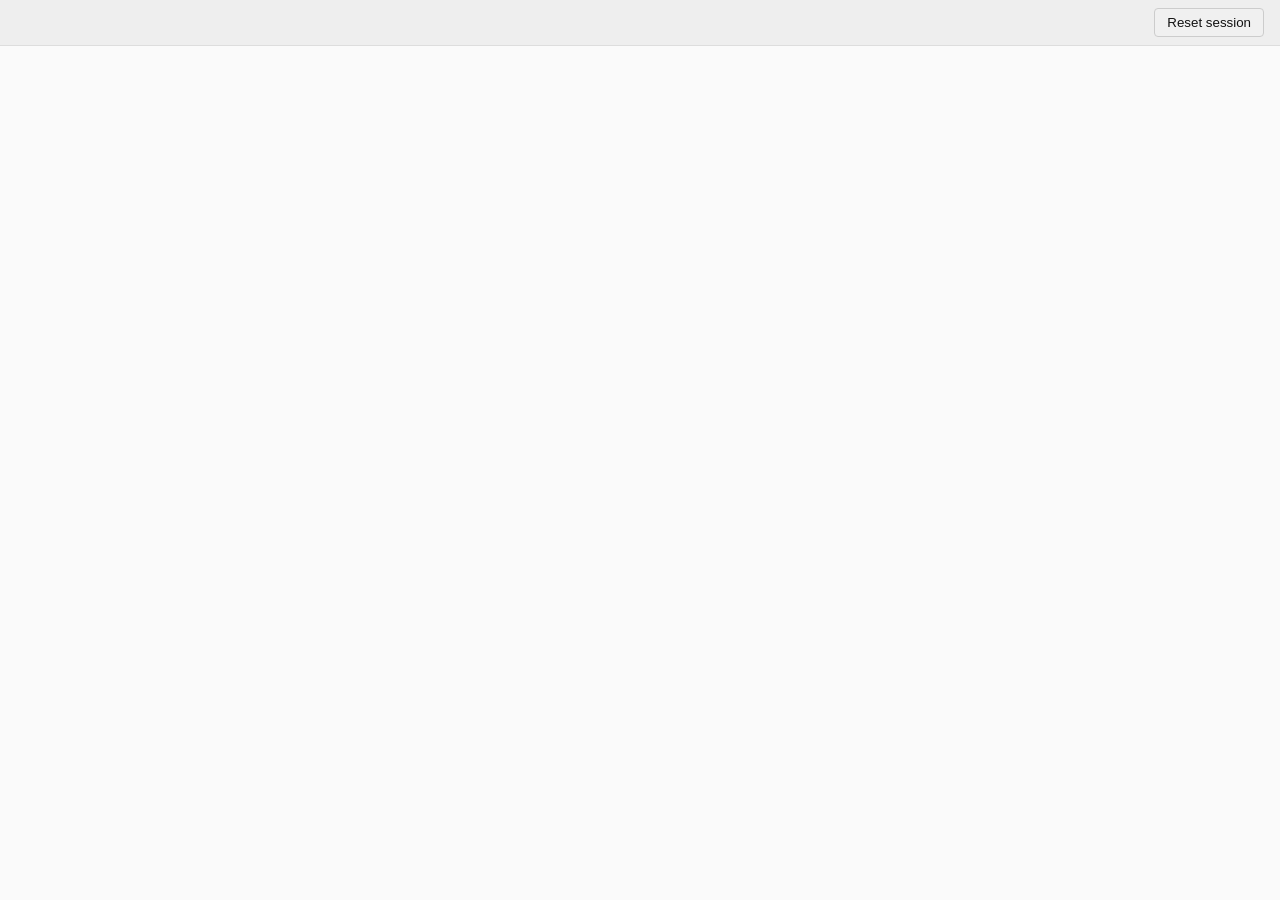
==== pkg/runbook/web/index.html @ 3b6075be "feat(runbook): build embedded frontend SPA (task 12) Adds pkg/runbook/web/{index.html,app.js,app.css" ====
<!doctype html>
<html lang="en">
<head>
<meta charset="utf-8">
<meta name="viewport" content="width=device-width, initial-scale=1">
<title>Runbook</title>
<link rel="stylesheet" href="app.css">
</head>
<body>
<header id="session-bar">
  <span id="cwd"></span>
  <button id="reset-btn" type="button">Reset session</button>
</header>
<main id="doc"></main>
<script src="app.js"></script>
</body>
</html>
---- pkg/runbook/web/app.css ----
:root { color-scheme: light dark; }

body {
  margin: 0;
  font: 14px/1.5 -apple-system, BlinkMacSystemFont, "Segoe UI", sans-serif;
  background: light-dark(#fafafa, #1a1a1a);
  color: light-dark(#111, #eee);
}

#session-bar {
  display: flex;
  justify-content: space-between;
  align-items: center;
  padding: 8px 16px;
  background: light-dark(#eee, #2a2a2a);
  border-bottom: 1px solid light-dark(#ddd, #444);
  position: sticky;
  top: 0;
}

#cwd { font-family: monospace; opacity: 0.8; }

main#doc {
  max-width: 860px;
  margin: 0 auto;
  padding: 16px;
}

.prose { margin: 16px 0; }
.prose pre { overflow-x: auto; }

.step {
  border: 1px solid light-dark(#ddd, #444);
  border-radius: 6px;
  margin: 16px 0;
  padding: 12px;
  background: light-dark(#fff, #222);
}

.step-header {
  display: flex;
  justify-content: space-between;
  align-items: center;
  gap: 8px;
}

.step-name { font-weight: 600; }
.step-lang { font-size: 12px; opacity: 0.6; text-transform: uppercase; }

.step pre.source {
  background: light-dark(#f5f5f5, #111);
  padding: 8px;
  border-radius: 4px;
  overflow-x: auto;
}

.inputs { display: flex; flex-wrap: wrap; gap: 8px; margin: 8px 0; }
.inputs label { display: flex; flex-direction: column; font-size: 12px; }
.inputs input { padding: 4px; }

.confirm-banner {
  background: light-dark(#fff3cd, #4a3b00);
  border: 1px solid light-dark(#ffe69c, #6a5600);
  padding: 8px;
  border-radius: 4px;
  margin: 8px 0;
  font-size: 13px;
}

.output {
  background: light-dark(#0b0b0b, #000);
  color: #ddd;
  padding: 8px;
  border-radius: 4px;
  min-height: 1.5em;
  white-space: pre-wrap;
  word-break: break-word;
  font-family: monospace;
  margin-top: 8px;
}
.output .stderr-line { color: #ff8080; }
.output .status-line { color: #7fd0ff; }

button {
  cursor: pointer;
  border: 1px solid light-dark(#ccc, #555);
  border-radius: 4px;
  padding: 6px 12px;
  background: light-dark(#f0f0f0, #333);
  color: inherit;
}
button:disabled { opacity: 0.5; cursor: not-allowed; }
button.danger { border-color: #c00; color: #c00; }
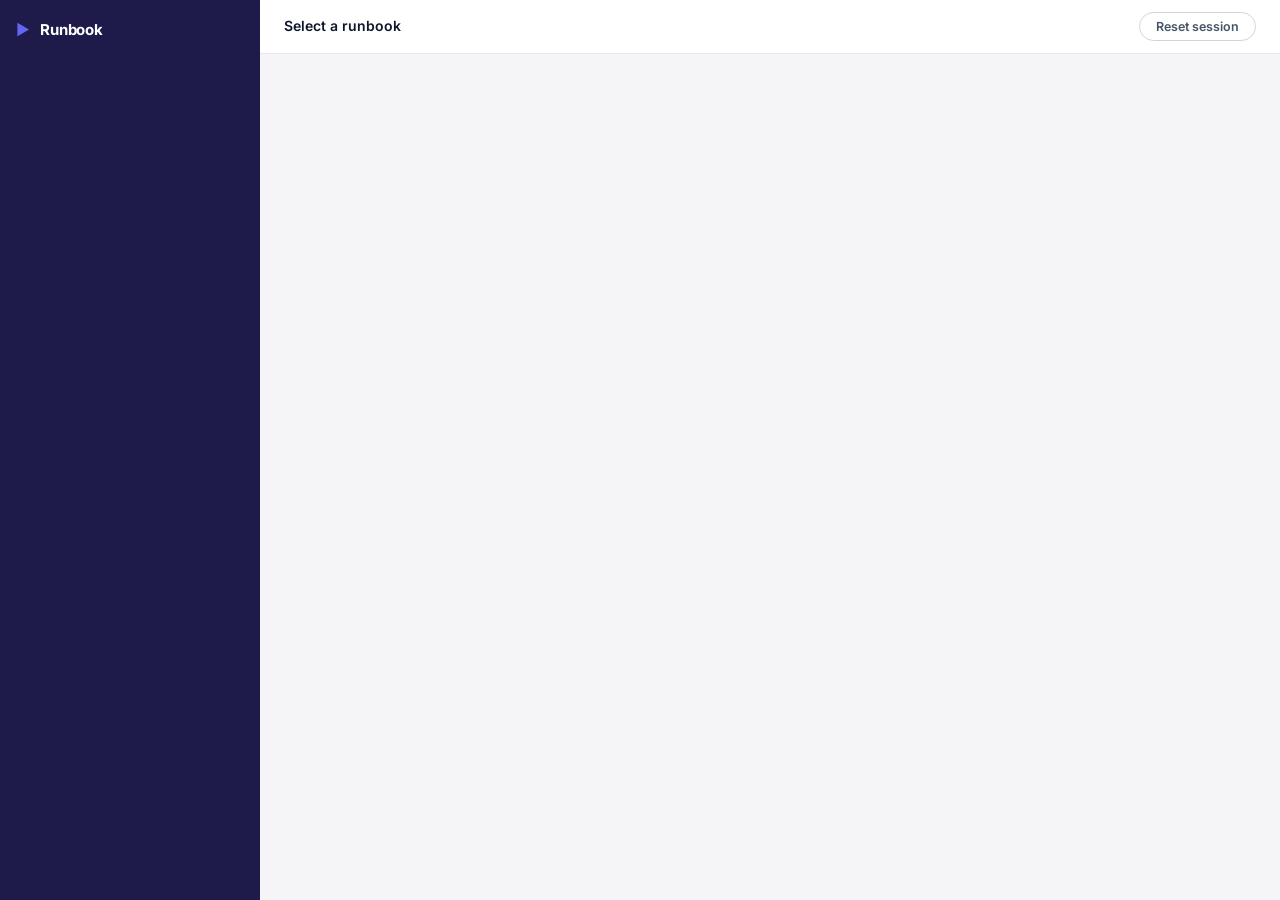
==== commit 22a237ce: "feat(runbook): add directory file-browser sidebar; redesign frontend UI serve no longer needs an una" ====
--- a/pkg/runbook/web/index.html
+++ b/pkg/runbook/web/index.html
@@ -4,14 +4,30 @@
 <meta charset="utf-8">
 <meta name="viewport" content="width=device-width, initial-scale=1">
 <title>Runbook</title>
+<link rel="preconnect" href="https://fonts.googleapis.com">
 <link rel="stylesheet" href="app.css">
 </head>
 <body>
-<header id="session-bar">
-  <span id="cwd"></span>
-  <button id="reset-btn" type="button">Reset session</button>
-</header>
-<main id="doc"></main>
+<div class="app">
+  <button id="sidebar-toggle" class="sidebar-toggle" type="button" aria-label="Toggle file browser">☰</button>
+  <aside id="sidebar" class="sidebar">
+    <div class="sidebar-header">
+      <span class="logo-icon">▶</span>
+      <span class="sidebar-title">Runbook</span>
+    </div>
+    <div id="file-tree" class="file-tree"></div>
+  </aside>
+  <div class="main">
+    <header class="topbar">
+      <div class="topbar-info">
+        <span id="active-file" class="active-file">Select a runbook</span>
+        <span id="cwd" class="cwd"></span>
+      </div>
+      <button id="reset-btn" class="btn btn-ghost btn-sm" type="button">Reset session</button>
+    </header>
+    <main id="doc" class="doc"></main>
+  </div>
+</div>
 <script src="app.js"></script>
 </body>
 </html>
--- a/pkg/runbook/web/app.css
+++ b/pkg/runbook/web/app.css
@@ -1,93 +1,462 @@
-:root { color-scheme: light dark; }
+@import url('https://fonts.googleapis.com/css2?family=Inter:wght@400;500;600;700&display=swap');
+
+/* ── Design tokens (indigo accent, light surfaces) ──────────────────── */
+:root {
+  --bg-base:      #f5f5f7;
+  --bg-surface:   #ffffff;
+  --bg-elevated:  #f0f0f4;
+
+  --border-subtle:  #e5e7eb;
+  --border-default: #d1d5db;
+
+  --text-primary:   #0f172a;
+  --text-secondary: #475569;
+  --text-muted:     #94a3b8;
+
+  --accent-600: #3730a3;
+  --accent-500: #4f46e5;
+  --accent-400: #6366f1;
+  --accent-glow: rgba(99, 102, 241, 0.18);
+
+  --success-600: #16a34a;
+  --success-glow: rgba(22, 163, 74, 0.25);
+
+  --danger-600: #dc2626;
+  --danger-700: #fef2f2;
+  --danger-glow: rgba(220, 38, 38, 0.25);
+
+  --warning-700: #fefce8;
+  --warning-500: #ca8a04;
+
+  --sidebar-bg: #1e1b4b;
+  --sidebar-w: 260px;
+
+  --radius-sm: 6px;
+  --radius-md: 10px;
+  --radius-lg: 16px;
+  --radius-full: 9999px;
+
+  --shadow-sm: 0 1px 3px rgba(0, 0, 0, 0.08), 0 1px 2px rgba(0, 0, 0, 0.05);
+  --shadow-md: 0 4px 12px rgba(0, 0, 0, 0.10), 0 2px 4px rgba(0, 0, 0, 0.06);
+
+  --transition-fast: 150ms ease;
+
+  --font-sans: 'Inter', -apple-system, BlinkMacSystemFont, 'Segoe UI', sans-serif;
+  --font-mono: ui-monospace, 'SF Mono', 'Cascadia Code', 'JetBrains Mono', Consolas, monospace;
+}
+
+* { box-sizing: border-box; }
+
+html, body {
+  margin: 0;
+  height: 100%;
+}
 
 body {
-  margin: 0;
-  font: 14px/1.5 -apple-system, BlinkMacSystemFont, "Segoe UI", sans-serif;
-  background: light-dark(#fafafa, #1a1a1a);
-  color: light-dark(#111, #eee);
-}
-
-#session-bar {
-  display: flex;
+  font-family: var(--font-sans);
+  font-size: 14px;
+  line-height: 1.6;
+  color: var(--text-primary);
+  background: var(--bg-base);
+  -webkit-font-smoothing: antialiased;
+}
+
+::-webkit-scrollbar { width: 8px; height: 8px; }
+::-webkit-scrollbar-track { background: transparent; }
+::-webkit-scrollbar-thumb { background: var(--border-default); border-radius: var(--radius-full); }
+
+:focus-visible {
+  outline: 2px solid var(--accent-500);
+  outline-offset: 2px;
+  border-radius: var(--radius-sm);
+}
+
+/* ── App shell ───────────────────────────────────────────────────────── */
+.app {
+  display: flex;
+  height: 100vh;
+}
+
+.sidebar-toggle {
+  display: none;
+  position: fixed;
+  top: 10px;
+  left: 10px;
+  z-index: 20;
+  border: none;
+  background: var(--sidebar-bg);
+  color: #fff;
+  width: 36px;
+  height: 36px;
+  border-radius: var(--radius-md);
+  font-size: 16px;
+  cursor: pointer;
+}
+
+.sidebar {
+  width: var(--sidebar-w);
+  flex-shrink: 0;
+  background: var(--sidebar-bg);
+  color: rgba(255, 255, 255, 0.85);
+  display: flex;
+  flex-direction: column;
+  overflow: hidden;
+}
+
+.sidebar-header {
+  display: flex;
+  align-items: center;
+  gap: 10px;
+  padding: 18px 16px;
+  flex-shrink: 0;
+}
+
+.logo-icon {
+  color: var(--accent-400);
+  font-size: 15px;
+}
+
+.sidebar-title {
+  font-weight: 700;
+  font-size: 15px;
+  letter-spacing: -0.01em;
+  color: #fff;
+}
+
+.file-tree {
+  flex: 1;
+  overflow-y: auto;
+  padding: 4px 8px 16px;
+}
+
+.tree-node { user-select: none; }
+
+.tree-dir > .tree-label {
+  display: flex;
+  align-items: center;
+  gap: 6px;
+  padding: 6px 8px;
+  border-radius: var(--radius-sm);
+  font-size: 12px;
+  font-weight: 700;
+  text-transform: uppercase;
+  letter-spacing: 0.04em;
+  color: rgba(255, 255, 255, 0.45);
+  cursor: pointer;
+}
+
+.tree-dir > .tree-label:hover { color: rgba(255, 255, 255, 0.7); }
+
+.tree-caret {
+  display: inline-block;
+  transition: transform var(--transition-fast);
+  font-size: 10px;
+}
+
+.tree-dir.collapsed > .tree-caret,
+.tree-dir.collapsed .tree-caret { transform: rotate(-90deg); }
+
+.tree-children {
+  margin-left: 10px;
+  padding-left: 6px;
+  border-left: 1px solid rgba(255, 255, 255, 0.08);
+}
+
+.tree-dir.collapsed > .tree-children { display: none; }
+
+.tree-file {
+  display: flex;
+  align-items: center;
+  gap: 8px;
+  padding: 7px 10px;
+  border-radius: var(--radius-md);
+  font-size: 13.5px;
+  color: rgba(255, 255, 255, 0.7);
+  cursor: pointer;
+  white-space: nowrap;
+  overflow: hidden;
+  text-overflow: ellipsis;
+  transition: background-color var(--transition-fast), color var(--transition-fast);
+}
+
+.tree-file:hover { background: rgba(255, 255, 255, 0.08); color: #fff; }
+
+.tree-file.active {
+  background: rgba(99, 102, 241, 0.3);
+  color: #c7d2fe;
+  font-weight: 600;
+}
+
+.tree-file .file-icon { opacity: 0.7; font-size: 12px; }
+
+.tree-empty {
+  padding: 12px 10px;
+  font-size: 12.5px;
+  color: rgba(255, 255, 255, 0.4);
+}
+
+/* ── Main pane ───────────────────────────────────────────────────────── */
+.main {
+  flex: 1;
+  min-width: 0;
+  display: flex;
+  flex-direction: column;
+  height: 100vh;
+}
+
+.topbar {
+  display: flex;
+  align-items: center;
   justify-content: space-between;
-  align-items: center;
-  padding: 8px 16px;
-  background: light-dark(#eee, #2a2a2a);
-  border-bottom: 1px solid light-dark(#ddd, #444);
-  position: sticky;
-  top: 0;
-}
-
-#cwd { font-family: monospace; opacity: 0.8; }
-
-main#doc {
-  max-width: 860px;
-  margin: 0 auto;
-  padding: 16px;
-}
-
-.prose { margin: 16px 0; }
-.prose pre { overflow-x: auto; }
-
+  gap: 12px;
+  padding: 12px 24px;
+  background: var(--bg-surface);
+  border-bottom: 1px solid var(--border-subtle);
+  flex-shrink: 0;
+}
+
+.topbar-info {
+  display: flex;
+  align-items: baseline;
+  gap: 10px;
+  min-width: 0;
+}
+
+.active-file {
+  font-weight: 600;
+  color: var(--text-primary);
+  white-space: nowrap;
+  overflow: hidden;
+  text-overflow: ellipsis;
+}
+
+.cwd {
+  font-family: var(--font-mono);
+  font-size: 12px;
+  color: var(--text-muted);
+  white-space: nowrap;
+  overflow: hidden;
+  text-overflow: ellipsis;
+}
+
+main.doc {
+  flex: 1;
+  overflow-y: auto;
+  padding: 24px 32px 64px;
+}
+
+.doc-inner { max-width: 860px; margin: 0 auto; }
+
+.empty-state {
+  display: flex;
+  flex-direction: column;
+  align-items: center;
+  justify-content: center;
+  gap: 8px;
+  padding: 20vh 1rem;
+  color: var(--text-muted);
+  text-align: center;
+}
+
+.empty-state-icon { font-size: 32px; opacity: 0.5; }
+
+/* ── Prose ───────────────────────────────────────────────────────────── */
+.prose { margin: 16px 0; color: var(--text-secondary); }
+.prose :first-child { margin-top: 0; }
+.prose h1, .prose h2, .prose h3 {
+  color: var(--text-primary);
+  letter-spacing: -0.01em;
+}
+.prose code {
+  font-family: var(--font-mono);
+  background: var(--bg-elevated);
+  padding: 0.15em 0.4em;
+  border-radius: 4px;
+  font-size: 0.9em;
+}
+.prose pre {
+  background: var(--bg-elevated);
+  padding: 12px 14px;
+  border-radius: var(--radius-md);
+  overflow-x: auto;
+}
+.prose pre code { background: none; padding: 0; }
+
+/* ── Step cards ──────────────────────────────────────────────────────── */
 .step {
-  border: 1px solid light-dark(#ddd, #444);
-  border-radius: 6px;
-  margin: 16px 0;
-  padding: 12px;
-  background: light-dark(#fff, #222);
-}
+  background: var(--bg-surface);
+  border: 1px solid var(--border-subtle);
+  border-radius: var(--radius-lg);
+  box-shadow: var(--shadow-sm);
+  margin: 20px 0;
+  padding: 18px 20px;
+  transition: box-shadow var(--transition-fast), border-color var(--transition-fast);
+}
+
+.step:hover { box-shadow: var(--shadow-md); border-color: var(--border-default); }
 
 .step-header {
   display: flex;
+  align-items: center;
   justify-content: space-between;
+  gap: 10px;
+  margin-bottom: 10px;
+}
+
+.step-name {
+  font-weight: 700;
+  font-size: 15px;
+  color: var(--text-primary);
+  letter-spacing: -0.01em;
+}
+
+.badge {
+  display: inline-flex;
+  align-items: center;
+  font-size: 11px;
+  font-weight: 700;
+  padding: 3px 10px;
+  border-radius: var(--radius-full);
+  text-transform: uppercase;
+  letter-spacing: 0.05em;
+  background: rgba(99, 102, 241, 0.12);
+  color: var(--accent-600);
+}
+
+.step pre.source {
+  background: var(--bg-elevated);
+  color: var(--text-primary);
+  font-family: var(--font-mono);
+  font-size: 13px;
+  padding: 12px 14px;
+  border-radius: var(--radius-md);
+  overflow-x: auto;
+  margin: 0 0 12px;
+}
+
+.inputs {
+  display: flex;
+  flex-wrap: wrap;
+  gap: 10px;
+  margin-bottom: 12px;
+}
+
+.field { display: flex; flex-direction: column; gap: 4px; }
+
+.field-label {
+  font-size: 11px;
+  font-weight: 700;
+  color: var(--text-secondary);
+  letter-spacing: 0.04em;
+  text-transform: uppercase;
+}
+
+.field-input {
+  background: var(--bg-surface);
+  border: 1.5px solid var(--border-default);
+  border-radius: var(--radius-md);
+  color: var(--text-primary);
+  font-family: var(--font-sans);
+  font-size: 13.5px;
+  padding: 7px 10px;
+  min-width: 160px;
+  transition: border-color var(--transition-fast), box-shadow var(--transition-fast);
+}
+
+.field-input:focus {
+  outline: none;
+  border-color: var(--accent-500);
+  box-shadow: 0 0 0 3px var(--accent-glow);
+}
+
+.confirm-banner {
+  display: flex;
   align-items: center;
   gap: 8px;
-}
-
-.step-name { font-weight: 600; }
-.step-lang { font-size: 12px; opacity: 0.6; text-transform: uppercase; }
-
-.step pre.source {
-  background: light-dark(#f5f5f5, #111);
-  padding: 8px;
-  border-radius: 4px;
-  overflow-x: auto;
-}
-
-.inputs { display: flex; flex-wrap: wrap; gap: 8px; margin: 8px 0; }
-.inputs label { display: flex; flex-direction: column; font-size: 12px; }
-.inputs input { padding: 4px; }
-
-.confirm-banner {
-  background: light-dark(#fff3cd, #4a3b00);
-  border: 1px solid light-dark(#ffe69c, #6a5600);
-  padding: 8px;
-  border-radius: 4px;
-  margin: 8px 0;
-  font-size: 13px;
-}
+  background: var(--warning-700);
+  border: 1px solid rgba(202, 138, 4, 0.25);
+  color: var(--warning-500);
+  padding: 8px 12px;
+  border-radius: var(--radius-md);
+  margin-bottom: 12px;
+  font-size: 12.5px;
+}
+
+.step-actions { display: flex; align-items: center; gap: 10px; }
 
 .output {
-  background: light-dark(#0b0b0b, #000);
-  color: #ddd;
-  padding: 8px;
-  border-radius: 4px;
-  min-height: 1.5em;
+  background: #0b0e14;
+  color: #e2e8f0;
+  padding: 12px 14px;
+  border-radius: var(--radius-md);
+  min-height: 1.6em;
   white-space: pre-wrap;
   word-break: break-word;
-  font-family: monospace;
-  margin-top: 8px;
-}
-.output .stderr-line { color: #ff8080; }
-.output .status-line { color: #7fd0ff; }
-
-button {
+  font-family: var(--font-mono);
+  font-size: 12.5px;
+  margin-top: 12px;
+}
+
+.output .stderr-line { color: #fca5a5; }
+.output .status-line { color: #7dd3fc; margin-top: 6px; }
+
+/* ── Buttons ─────────────────────────────────────────────────────────── */
+.btn {
+  display: inline-flex;
+  align-items: center;
+  justify-content: center;
+  gap: 6px;
+  font-family: var(--font-sans);
+  font-weight: 600;
+  border: none;
+  border-radius: var(--radius-full);
   cursor: pointer;
-  border: 1px solid light-dark(#ccc, #555);
-  border-radius: 4px;
-  padding: 6px 12px;
-  background: light-dark(#f0f0f0, #333);
-  color: inherit;
-}
-button:disabled { opacity: 0.5; cursor: not-allowed; }
-button.danger { border-color: #c00; color: #c00; }
+  transition: background-color var(--transition-fast), box-shadow var(--transition-fast), transform var(--transition-fast), opacity var(--transition-fast);
+  white-space: nowrap;
+}
+
+.btn:active:not(:disabled) { transform: scale(0.97); }
+.btn:disabled { opacity: 0.45; cursor: not-allowed; }
+
+.btn-sm { padding: 6px 16px; font-size: 12.5px; }
+.btn-md { padding: 9px 22px; font-size: 13.5px; }
+
+.btn-primary {
+  background: var(--accent-500);
+  color: #fff;
+  box-shadow: 0 2px 8px var(--accent-glow);
+}
+.btn-primary:hover:not(:disabled) { background: var(--accent-600); box-shadow: 0 4px 16px var(--accent-glow); }
+
+.btn-danger {
+  background: var(--danger-600);
+  color: #fff;
+  box-shadow: 0 2px 8px var(--danger-glow);
+}
+.btn-danger:hover:not(:disabled) { background: #b91c1c; box-shadow: 0 4px 16px var(--danger-glow); }
+
+.btn-ghost {
+  background: transparent;
+  color: var(--text-secondary);
+  border: 1px solid var(--border-default);
+}
+.btn-ghost:hover:not(:disabled) { background: var(--bg-elevated); color: var(--text-primary); }
+
+/* ── Responsive ──────────────────────────────────────────────────────── */
+@media (max-width: 800px) {
+  .sidebar-toggle { display: block; }
+
+  .sidebar {
+    position: fixed;
+    inset: 0 25% 0 0;
+    z-index: 15;
+    transform: translateX(-100%);
+    transition: transform var(--transition-fast);
+    width: auto;
+  }
+
+  .sidebar.open { transform: translateX(0); box-shadow: var(--shadow-md); }
+
+  .topbar { padding-left: 56px; }
+  main.doc { padding: 20px 16px 48px; }
+}
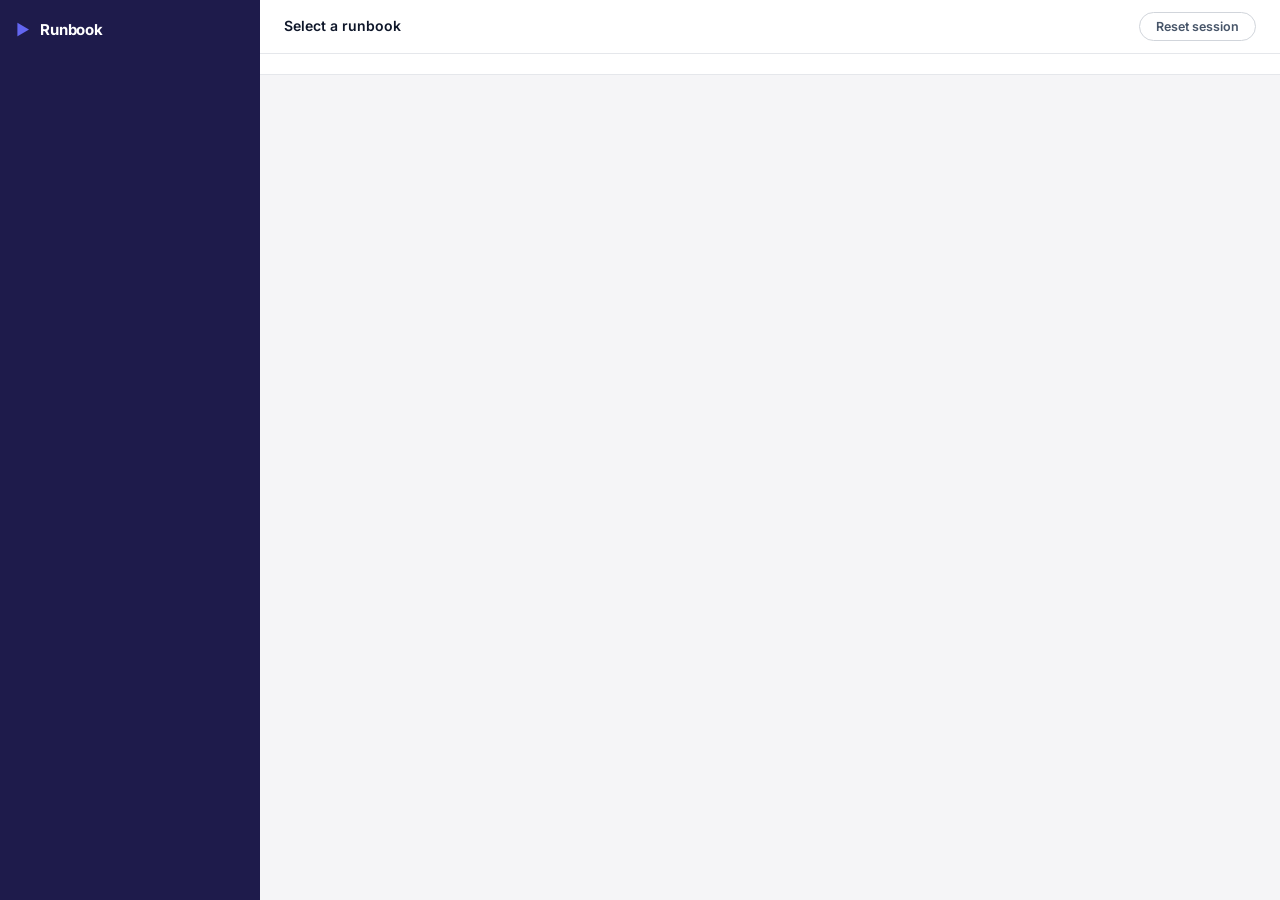
==== commit 929c5084: "feat(runbook): harden serve UI per design review findings Closes the 7 findings from the 2026-09-19 " ====
--- a/pkg/runbook/web/index.html
+++ b/pkg/runbook/web/index.html
@@ -6,6 +6,7 @@
 <title>Runbook</title>
 <link rel="preconnect" href="https://fonts.googleapis.com">
 <link rel="stylesheet" href="app.css">
+<link rel="stylesheet" href="steps.css">
 </head>
 <body>
 <div class="app">
@@ -25,9 +26,11 @@
       </div>
       <button id="reset-btn" class="btn btn-ghost btn-sm" type="button">Reset session</button>
     </header>
+    <div id="vars-panel" class="vars-panel" hidden></div>
     <main id="doc" class="doc"></main>
   </div>
 </div>
+<script src="session.js"></script>
 <script src="app.js"></script>
 </body>
 </html>
--- a/pkg/runbook/web/app.css
+++ b/pkg/runbook/web/app.css
@@ -11,7 +11,7 @@
 
   --text-primary:   #0f172a;
   --text-secondary: #475569;
-  --text-muted:     #94a3b8;
+  --text-muted:     #64748b;
 
   --accent-600: #3730a3;
   --accent-500: #4f46e5;
@@ -29,6 +29,7 @@
   --warning-500: #ca8a04;
 
   --sidebar-bg: #1e1b4b;
+  --sidebar-text-muted: rgba(255, 255, 255, 0.58);
   --sidebar-w: 260px;
 
   --radius-sm: 6px;
@@ -141,7 +142,7 @@
   font-weight: 700;
   text-transform: uppercase;
   letter-spacing: 0.04em;
-  color: rgba(255, 255, 255, 0.45);
+  color: var(--sidebar-text-muted);
   cursor: pointer;
 }
 
@@ -192,7 +193,7 @@
 .tree-empty {
   padding: 12px 10px;
   font-size: 12.5px;
-  color: rgba(255, 255, 255, 0.4);
+  color: var(--sidebar-text-muted);
 }
 
 /* ── Main pane ───────────────────────────────────────────────────────── */
@@ -239,6 +240,65 @@
   text-overflow: ellipsis;
 }
 
+.vars-panel {
+  display: flex;
+  flex-wrap: wrap;
+  gap: 8px;
+  padding: 10px 32px;
+  background: var(--bg-surface);
+  border-bottom: 1px solid var(--border-subtle);
+}
+
+.var-chip {
+  display: inline-flex;
+  align-items: center;
+  gap: 4px;
+  background: var(--bg-elevated);
+  border: 1px solid var(--border-subtle);
+  border-radius: var(--radius-full);
+  padding: 3px 10px;
+  font-family: var(--font-mono);
+  font-size: 12px;
+  color: var(--text-secondary);
+}
+
+.var-chip-name { font-weight: 600; color: var(--text-primary); }
+
+.reveal-toggle {
+  background: transparent;
+  border: none;
+  color: var(--text-muted);
+  cursor: pointer;
+  font-size: 12px;
+  line-height: 1;
+  padding: 2px;
+}
+
+.reveal-toggle:hover { color: var(--text-primary); }
+
+.step-last-run {
+  display: flex;
+  align-items: center;
+  gap: 8px;
+  font-size: 12px;
+  color: var(--text-muted);
+  margin-bottom: 10px;
+}
+
+.log-view {
+  background: var(--bg-elevated);
+  color: var(--text-primary);
+  font-family: var(--font-mono);
+  font-size: 12px;
+  padding: 10px 12px;
+  border-radius: var(--radius-md);
+  max-height: 240px;
+  overflow-y: auto;
+  white-space: pre-wrap;
+  word-break: break-word;
+  margin-top: 8px;
+}
+
 main.doc {
   flex: 1;
   overflow-y: auto;
@@ -282,123 +342,8 @@
 }
 .prose pre code { background: none; padding: 0; }
 
-/* ── Step cards ──────────────────────────────────────────────────────── */
-.step {
-  background: var(--bg-surface);
-  border: 1px solid var(--border-subtle);
-  border-radius: var(--radius-lg);
-  box-shadow: var(--shadow-sm);
-  margin: 20px 0;
-  padding: 18px 20px;
-  transition: box-shadow var(--transition-fast), border-color var(--transition-fast);
-}
-
-.step:hover { box-shadow: var(--shadow-md); border-color: var(--border-default); }
-
-.step-header {
-  display: flex;
-  align-items: center;
-  justify-content: space-between;
-  gap: 10px;
-  margin-bottom: 10px;
-}
-
-.step-name {
-  font-weight: 700;
-  font-size: 15px;
-  color: var(--text-primary);
-  letter-spacing: -0.01em;
-}
-
-.badge {
-  display: inline-flex;
-  align-items: center;
-  font-size: 11px;
-  font-weight: 700;
-  padding: 3px 10px;
-  border-radius: var(--radius-full);
-  text-transform: uppercase;
-  letter-spacing: 0.05em;
-  background: rgba(99, 102, 241, 0.12);
-  color: var(--accent-600);
-}
-
-.step pre.source {
-  background: var(--bg-elevated);
-  color: var(--text-primary);
-  font-family: var(--font-mono);
-  font-size: 13px;
-  padding: 12px 14px;
-  border-radius: var(--radius-md);
-  overflow-x: auto;
-  margin: 0 0 12px;
-}
-
-.inputs {
-  display: flex;
-  flex-wrap: wrap;
-  gap: 10px;
-  margin-bottom: 12px;
-}
-
-.field { display: flex; flex-direction: column; gap: 4px; }
-
-.field-label {
-  font-size: 11px;
-  font-weight: 700;
-  color: var(--text-secondary);
-  letter-spacing: 0.04em;
-  text-transform: uppercase;
-}
-
-.field-input {
-  background: var(--bg-surface);
-  border: 1.5px solid var(--border-default);
-  border-radius: var(--radius-md);
-  color: var(--text-primary);
-  font-family: var(--font-sans);
-  font-size: 13.5px;
-  padding: 7px 10px;
-  min-width: 160px;
-  transition: border-color var(--transition-fast), box-shadow var(--transition-fast);
-}
-
-.field-input:focus {
-  outline: none;
-  border-color: var(--accent-500);
-  box-shadow: 0 0 0 3px var(--accent-glow);
-}
-
-.confirm-banner {
-  display: flex;
-  align-items: center;
-  gap: 8px;
-  background: var(--warning-700);
-  border: 1px solid rgba(202, 138, 4, 0.25);
-  color: var(--warning-500);
-  padding: 8px 12px;
-  border-radius: var(--radius-md);
-  margin-bottom: 12px;
-  font-size: 12.5px;
-}
-
-.step-actions { display: flex; align-items: center; gap: 10px; }
-
-.output {
-  background: #0b0e14;
-  color: #e2e8f0;
-  padding: 12px 14px;
-  border-radius: var(--radius-md);
-  min-height: 1.6em;
-  white-space: pre-wrap;
-  word-break: break-word;
-  font-family: var(--font-mono);
-  font-size: 12.5px;
-  margin-top: 12px;
-}
-
-.output .stderr-line { color: #fca5a5; }
-.output .status-line { color: #7dd3fc; margin-top: 6px; }
+/* Step card styles (badges, inputs, output panel) live in steps.css, loaded
+   after this file — see that file's header comment. */
 
 /* ── Buttons ─────────────────────────────────────────────────────────── */
 .btn {
--- a/pkg/runbook/web/steps.css
+++ b/pkg/runbook/web/steps.css
@@ -0,0 +1,125 @@
+/* steps.css: step-card component styles, split out of app.css to keep that
+   file under the repo's 500-line ceiling. Relies on the design tokens
+   (:root custom properties) defined in app.css, loaded before this file. */
+
+/* ── Step cards ──────────────────────────────────────────────────────── */
+.step {
+  background: var(--bg-surface);
+  border: 1px solid var(--border-subtle);
+  border-radius: var(--radius-lg);
+  box-shadow: var(--shadow-sm);
+  margin: 20px 0;
+  padding: 18px 20px;
+  transition: box-shadow var(--transition-fast), border-color var(--transition-fast);
+}
+
+.step:hover { box-shadow: var(--shadow-md); border-color: var(--border-default); }
+
+.step-header {
+  display: flex;
+  align-items: center;
+  justify-content: space-between;
+  gap: 10px;
+  margin-bottom: 10px;
+}
+
+.step-name {
+  font-weight: 700;
+  font-size: 15px;
+  color: var(--text-primary);
+  letter-spacing: -0.01em;
+}
+
+.badge {
+  display: inline-flex;
+  align-items: center;
+  font-size: 11px;
+  font-weight: 700;
+  padding: 3px 10px;
+  border-radius: var(--radius-full);
+  text-transform: uppercase;
+  letter-spacing: 0.05em;
+  background: rgba(99, 102, 241, 0.12);
+  color: var(--accent-600);
+}
+
+.step pre.source {
+  background: var(--bg-elevated);
+  color: var(--text-primary);
+  font-family: var(--font-mono);
+  font-size: 13px;
+  padding: 12px 14px;
+  border-radius: var(--radius-md);
+  overflow-x: auto;
+  margin: 0 0 12px;
+}
+
+.inputs {
+  display: flex;
+  flex-wrap: wrap;
+  gap: 10px;
+  margin-bottom: 12px;
+}
+
+.field { display: flex; flex-direction: column; gap: 4px; }
+
+.field-input-row { display: flex; align-items: center; gap: 4px; }
+
+.field-label {
+  font-size: 11px;
+  font-weight: 700;
+  color: var(--text-secondary);
+  letter-spacing: 0.04em;
+  text-transform: uppercase;
+}
+
+.field-input {
+  background: var(--bg-surface);
+  border: 1.5px solid var(--border-default);
+  border-radius: var(--radius-md);
+  color: var(--text-primary);
+  font-family: var(--font-sans);
+  font-size: 13.5px;
+  padding: 7px 10px;
+  min-width: 160px;
+  transition: border-color var(--transition-fast), box-shadow var(--transition-fast);
+}
+
+.field-input:focus {
+  outline: none;
+  border-color: var(--accent-500);
+  box-shadow: 0 0 0 3px var(--accent-glow);
+}
+
+.confirm-banner {
+  display: flex;
+  align-items: center;
+  gap: 8px;
+  background: var(--warning-700);
+  border: 1px solid rgba(202, 138, 4, 0.25);
+  color: var(--warning-500);
+  padding: 8px 12px;
+  border-radius: var(--radius-md);
+  margin-bottom: 12px;
+  font-size: 12.5px;
+}
+
+.step-actions { display: flex; align-items: center; gap: 10px; }
+
+.output {
+  background: #0b0e14;
+  color: #e2e8f0;
+  padding: 12px 14px;
+  border-radius: var(--radius-md);
+  min-height: 1.6em;
+  max-height: 320px;
+  overflow-y: auto;
+  white-space: pre-wrap;
+  word-break: break-word;
+  font-family: var(--font-mono);
+  font-size: 12.5px;
+  margin-top: 12px;
+}
+
+.output .stderr-line { color: #fca5a5; }
+.output .status-line { color: #7dd3fc; margin-top: 6px; }
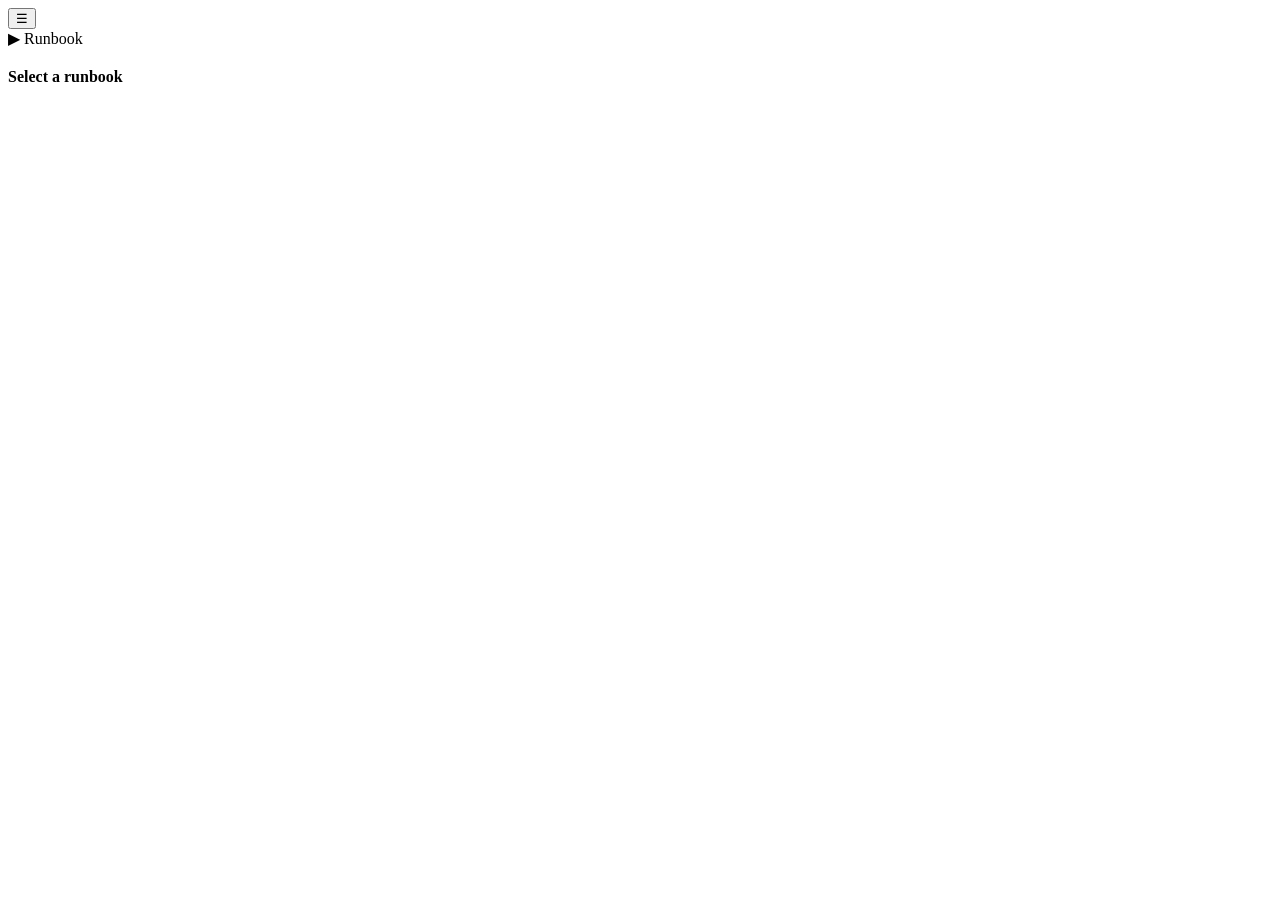
==== commit 3656422e: "feat(webui): embedded component kit; runbook UI built on it" ====
--- a/pkg/runbook/web/index.html
+++ b/pkg/runbook/web/index.html
@@ -5,8 +5,9 @@
 <meta name="viewport" content="width=device-width, initial-scale=1">
 <title>Runbook</title>
 <link rel="preconnect" href="https://fonts.googleapis.com">
+<link rel="stylesheet" href="/ui/tokens.css">
+<link rel="stylesheet" href="/ui/components.css">
 <link rel="stylesheet" href="app.css">
-<link rel="stylesheet" href="steps.css">
 </head>
 <body>
 <div class="app">
@@ -24,13 +25,12 @@
         <span id="active-file" class="active-file">Select a runbook</span>
         <span id="cwd" class="cwd"></span>
       </div>
-      <button id="reset-btn" class="btn btn-ghost btn-sm" type="button">Reset session</button>
+      <span id="reset-slot"></span>
     </header>
     <div id="vars-panel" class="vars-panel" hidden></div>
     <main id="doc" class="doc"></main>
   </div>
 </div>
-<script src="session.js"></script>
-<script src="app.js"></script>
+<script type="module" src="app.js"></script>
 </body>
 </html>
--- a/pkg/runbook/web/app.css
+++ b/pkg/runbook/web/app.css
@@ -1,129 +1,7 @@
-@import url('https://fonts.googleapis.com/css2?family=Inter:wght@400;500;600;700&display=swap');
-
-/* ── Design tokens (indigo accent, light surfaces) ──────────────────── */
-:root {
-  --bg-base:      #f5f5f7;
-  --bg-surface:   #ffffff;
-  --bg-elevated:  #f0f0f4;
-
-  --border-subtle:  #e5e7eb;
-  --border-default: #d1d5db;
-
-  --text-primary:   #0f172a;
-  --text-secondary: #475569;
-  --text-muted:     #64748b;
-
-  --accent-600: #3730a3;
-  --accent-500: #4f46e5;
-  --accent-400: #6366f1;
-  --accent-glow: rgba(99, 102, 241, 0.18);
-
-  --success-600: #16a34a;
-  --success-glow: rgba(22, 163, 74, 0.25);
-
-  --danger-600: #dc2626;
-  --danger-700: #fef2f2;
-  --danger-glow: rgba(220, 38, 38, 0.25);
-
-  --warning-700: #fefce8;
-  --warning-500: #ca8a04;
-
-  --sidebar-bg: #1e1b4b;
-  --sidebar-text-muted: rgba(255, 255, 255, 0.58);
-  --sidebar-w: 260px;
-
-  --radius-sm: 6px;
-  --radius-md: 10px;
-  --radius-lg: 16px;
-  --radius-full: 9999px;
-
-  --shadow-sm: 0 1px 3px rgba(0, 0, 0, 0.08), 0 1px 2px rgba(0, 0, 0, 0.05);
-  --shadow-md: 0 4px 12px rgba(0, 0, 0, 0.10), 0 2px 4px rgba(0, 0, 0, 0.06);
-
-  --transition-fast: 150ms ease;
-
-  --font-sans: 'Inter', -apple-system, BlinkMacSystemFont, 'Segoe UI', sans-serif;
-  --font-mono: ui-monospace, 'SF Mono', 'Cascadia Code', 'JetBrains Mono', Consolas, monospace;
-}
-
-* { box-sizing: border-box; }
-
-html, body {
-  margin: 0;
-  height: 100%;
-}
-
-body {
-  font-family: var(--font-sans);
-  font-size: 14px;
-  line-height: 1.6;
-  color: var(--text-primary);
-  background: var(--bg-base);
-  -webkit-font-smoothing: antialiased;
-}
-
-::-webkit-scrollbar { width: 8px; height: 8px; }
-::-webkit-scrollbar-track { background: transparent; }
-::-webkit-scrollbar-thumb { background: var(--border-default); border-radius: var(--radius-full); }
-
-:focus-visible {
-  outline: 2px solid var(--accent-500);
-  outline-offset: 2px;
-  border-radius: var(--radius-sm);
-}
-
-/* ── App shell ───────────────────────────────────────────────────────── */
-.app {
-  display: flex;
-  height: 100vh;
-}
-
-.sidebar-toggle {
-  display: none;
-  position: fixed;
-  top: 10px;
-  left: 10px;
-  z-index: 20;
-  border: none;
-  background: var(--sidebar-bg);
-  color: #fff;
-  width: 36px;
-  height: 36px;
-  border-radius: var(--radius-md);
-  font-size: 16px;
-  cursor: pointer;
-}
-
-.sidebar {
-  width: var(--sidebar-w);
-  flex-shrink: 0;
-  background: var(--sidebar-bg);
-  color: rgba(255, 255, 255, 0.85);
-  display: flex;
-  flex-direction: column;
-  overflow: hidden;
-}
-
-.sidebar-header {
-  display: flex;
-  align-items: center;
-  gap: 10px;
-  padding: 18px 16px;
-  flex-shrink: 0;
-}
-
-.logo-icon {
-  color: var(--accent-400);
-  font-size: 15px;
-}
-
-.sidebar-title {
-  font-weight: 700;
-  font-size: 15px;
-  letter-spacing: -0.01em;
-  color: #fff;
-}
-
+/* app.css: runbook-specific styles. Tokens and shared components come from
+   /ui/tokens.css and /ui/components.css. */
+
+/* ── File browser ────────────────────────────────────────────────────── */
 .file-tree {
   flex: 1;
   overflow-y: auto;
@@ -142,11 +20,11 @@
   font-weight: 700;
   text-transform: uppercase;
   letter-spacing: 0.04em;
-  color: var(--sidebar-text-muted);
+  color: var(--text-muted);
   cursor: pointer;
 }
 
-.tree-dir > .tree-label:hover { color: rgba(255, 255, 255, 0.7); }
+.tree-dir > .tree-label:hover { color: var(--text-primary); }
 
 .tree-caret {
   display: inline-block;
@@ -160,7 +38,7 @@
 .tree-children {
   margin-left: 10px;
   padding-left: 6px;
-  border-left: 1px solid rgba(255, 255, 255, 0.08);
+  border-left: 1px solid var(--border-subtle);
 }
 
 .tree-dir.collapsed > .tree-children { display: none; }
@@ -172,7 +50,7 @@
   padding: 7px 10px;
   border-radius: var(--radius-md);
   font-size: 13.5px;
-  color: rgba(255, 255, 255, 0.7);
+  color: var(--text-secondary);
   cursor: pointer;
   white-space: nowrap;
   overflow: hidden;
@@ -180,11 +58,11 @@
   transition: background-color var(--transition-fast), color var(--transition-fast);
 }
 
-.tree-file:hover { background: rgba(255, 255, 255, 0.08); color: #fff; }
+.tree-file:hover { background: var(--bg-subtle); color: var(--text-primary); }
 
 .tree-file.active {
-  background: rgba(99, 102, 241, 0.3);
-  color: #c7d2fe;
+  background: var(--accent-50);
+  color: var(--accent-700);
   font-weight: 600;
 }
 
@@ -193,34 +71,7 @@
 .tree-empty {
   padding: 12px 10px;
   font-size: 12.5px;
-  color: var(--sidebar-text-muted);
-}
-
-/* ── Main pane ───────────────────────────────────────────────────────── */
-.main {
-  flex: 1;
-  min-width: 0;
-  display: flex;
-  flex-direction: column;
-  height: 100vh;
-}
-
-.topbar {
-  display: flex;
-  align-items: center;
-  justify-content: space-between;
-  gap: 12px;
-  padding: 12px 24px;
-  background: var(--bg-surface);
-  border-bottom: 1px solid var(--border-subtle);
-  flex-shrink: 0;
-}
-
-.topbar-info {
-  display: flex;
-  align-items: baseline;
-  gap: 10px;
-  min-width: 0;
+  color: var(--text-muted);
 }
 
 .active-file {
@@ -263,18 +114,6 @@
 }
 
 .var-chip-name { font-weight: 600; color: var(--text-primary); }
-
-.reveal-toggle {
-  background: transparent;
-  border: none;
-  color: var(--text-muted);
-  cursor: pointer;
-  font-size: 12px;
-  line-height: 1;
-  padding: 2px;
-}
-
-.reveal-toggle:hover { color: var(--text-primary); }
 
 .step-last-run {
   display: flex;
@@ -307,18 +146,37 @@
 
 .doc-inner { max-width: 860px; margin: 0 auto; }
 
-.empty-state {
-  display: flex;
-  flex-direction: column;
-  align-items: center;
-  justify-content: center;
-  gap: 8px;
-  padding: 20vh 1rem;
-  color: var(--text-muted);
-  text-align: center;
-}
-
-.empty-state-icon { font-size: 32px; opacity: 0.5; }
+/* ── Step cards ──────────────────────────────────────────────────────── */
+.step pre.source {
+  background: var(--bg-elevated);
+  color: var(--text-primary);
+  font-family: var(--font-mono);
+  font-size: 13px;
+  padding: 12px 14px;
+  border-radius: var(--radius-md);
+  overflow-x: auto;
+  margin: 0 0 12px;
+}
+
+.inputs {
+  display: flex;
+  flex-wrap: wrap;
+  gap: 10px;
+  margin-bottom: 12px;
+}
+
+.confirm-banner {
+  display: flex;
+  align-items: center;
+  gap: 8px;
+  background: var(--warning-700);
+  border: 1px solid rgba(202, 138, 4, 0.25);
+  color: var(--warning-500);
+  padding: 8px 12px;
+  border-radius: var(--radius-md);
+  margin-bottom: 12px;
+  font-size: 12.5px;
+}
 
 /* ── Prose ───────────────────────────────────────────────────────────── */
 .prose { margin: 16px 0; color: var(--text-secondary); }
@@ -342,66 +200,7 @@
 }
 .prose pre code { background: none; padding: 0; }
 
-/* Step card styles (badges, inputs, output panel) live in steps.css, loaded
-   after this file — see that file's header comment. */
-
-/* ── Buttons ─────────────────────────────────────────────────────────── */
-.btn {
-  display: inline-flex;
-  align-items: center;
-  justify-content: center;
-  gap: 6px;
-  font-family: var(--font-sans);
-  font-weight: 600;
-  border: none;
-  border-radius: var(--radius-full);
-  cursor: pointer;
-  transition: background-color var(--transition-fast), box-shadow var(--transition-fast), transform var(--transition-fast), opacity var(--transition-fast);
-  white-space: nowrap;
-}
-
-.btn:active:not(:disabled) { transform: scale(0.97); }
-.btn:disabled { opacity: 0.45; cursor: not-allowed; }
-
-.btn-sm { padding: 6px 16px; font-size: 12.5px; }
-.btn-md { padding: 9px 22px; font-size: 13.5px; }
-
-.btn-primary {
-  background: var(--accent-500);
-  color: #fff;
-  box-shadow: 0 2px 8px var(--accent-glow);
-}
-.btn-primary:hover:not(:disabled) { background: var(--accent-600); box-shadow: 0 4px 16px var(--accent-glow); }
-
-.btn-danger {
-  background: var(--danger-600);
-  color: #fff;
-  box-shadow: 0 2px 8px var(--danger-glow);
-}
-.btn-danger:hover:not(:disabled) { background: #b91c1c; box-shadow: 0 4px 16px var(--danger-glow); }
-
-.btn-ghost {
-  background: transparent;
-  color: var(--text-secondary);
-  border: 1px solid var(--border-default);
-}
-.btn-ghost:hover:not(:disabled) { background: var(--bg-elevated); color: var(--text-primary); }
-
 /* ── Responsive ──────────────────────────────────────────────────────── */
 @media (max-width: 800px) {
-  .sidebar-toggle { display: block; }
-
-  .sidebar {
-    position: fixed;
-    inset: 0 25% 0 0;
-    z-index: 15;
-    transform: translateX(-100%);
-    transition: transform var(--transition-fast);
-    width: auto;
-  }
-
-  .sidebar.open { transform: translateX(0); box-shadow: var(--shadow-md); }
-
-  .topbar { padding-left: 56px; }
   main.doc { padding: 20px 16px 48px; }
 }
